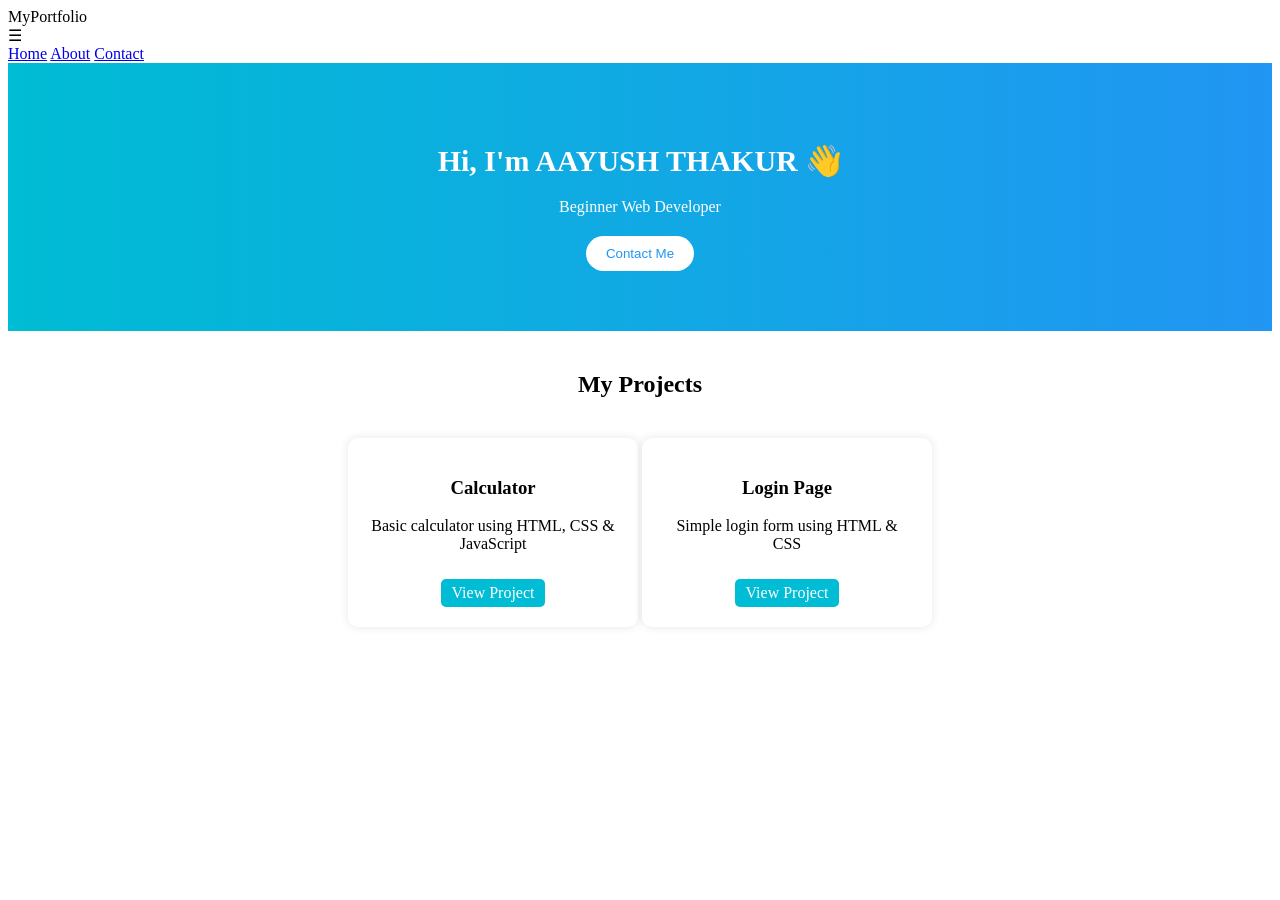
==== index.html @ 9e671acd "Add files via upload" ====
<!DOCTYPE html>
<html>
<head>
  <title>Portfolio</title>
  <link rel="stylesheet" href="style.css">

  <style>
    /* HERO */
    .hero{
      text-align: center;
      padding: 60px 20px;
      background: linear-gradient(to right,#00bcd4,#2196f3);
      color: white;
    }

    .hero h1{
      font-size: 30px;
    }

    .hero p{
      margin: 10px 0;
    }

    .hero button{
      padding: 10px 20px;
      border: none;
      border-radius: 20px;
      background: white;
      color: #2196f3;
      cursor: pointer;
      margin-top: 10px;
    }

    /* PROJECTS */
    .projects{
      padding: 20px;
      text-align: center;
    }

    .project-card{
      background: white;
      margin: 10px;
      padding: 15px;
      border-radius: 10px;
      display: inline-block;
      width: 250px;
      box-shadow: 0 0 10px rgba(0,0,0,0.1);
      transition: 0.3s;
    }

    .project-card:hover{
      transform: translateY(-5px);
    }
    .projects{
  padding: 20px;
  text-align: center;
}

.project-card{
  background: white;
  padding: 20px;
  border-radius: 10px;
  width: 250px;
  margin: 20px auto;
  box-shadow: 0 10 10px rgba(0,0,0,0.1);
}
.project-card a{
  display:inline-block;
  margin-top:10px;
  padding:5px 10px;
  background:#00bcd4;
  color:white;
  border-radius:5px;
  text-decoration:none;
}
  </style>
</head>

<body>

<!-- NAVBAR -->
<div class="navbar">
  <div class="nav-logo">MyPortfolio</div>
  <div class="menu-icon" onclick="toggleMenu()">☰</div>

  <div class="nav-links" id="navLinks">
    <a href="index.html" class="active">Home</a>
    <a href="about.html">About</a>
    <a href="contact.html">Contact</a>
  </div>
</div>

<!-- HERO -->
<div class="hero">
  <h1>Hi, I'm AAYUSH THAKUR 👋</h1>
  <p>Beginner Web Developer</p>
  <button onclick="location.href='contact.html'">Contact Me</button>
</div>

<!-- PROJECTS -->
<div class="projects">
  <h2>My Projects</h2> 

<div class="project-card">
  <h3>Calculator</h3>
  <p>Basic calculator using HTML, CSS & JavaScript</p>
  <a href="calculator.html">View Project</a>
</div>


<div class="project-card">
  <h3>Login Page</h3>
  <p>Simple login form using HTML & CSS</p>
  <a href="login.html">View Project</a>
</div>

<script>
function toggleMenu(){
  let menu = document.getElementById("navLinks");
  menu.style.display = (menu.style.display === "flex") ? "none" : "flex";
}
</script>

</body>
</html>
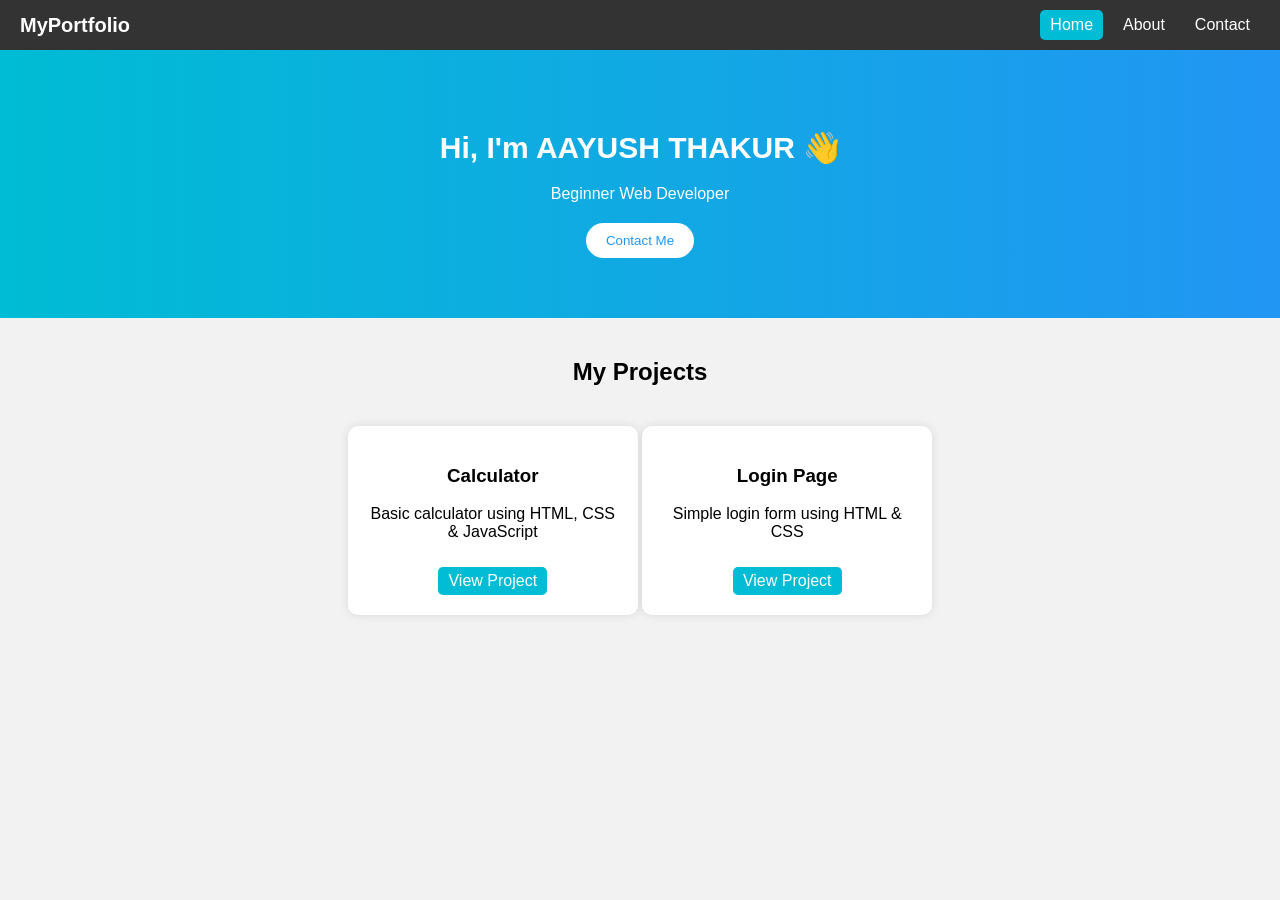
==== commit 06a7d792: "Update index.html" ====
--- a/index.html
+++ b/index.html
@@ -122,4 +122,4 @@
 </script>
 
 </body>
-</html>+</html>
--- a/style.css
+++ b/style.css
@@ -0,0 +1,135 @@
+body{
+  margin:0;
+  font-family: Arial;
+  background:#f2f2f2;
+}
+
+/* NAVBAR */
+.navbar{
+  display:flex;
+  justify-content:space-between;
+  align-items:center;
+  background:#333;
+  padding:10px 20px;
+}
+
+.nav-logo{
+  color:white;
+  font-size:20px;
+  font-weight:bold;
+}
+
+.nav-links{
+  display:flex;
+  gap:10px;
+}
+
+.nav-links a{
+  color:white;
+  text-decoration:none;
+  padding:6px 10px;
+  border-radius:5px;
+}
+
+.nav-links a:hover{
+  background:#555;
+}
+
+.nav-links a.active{
+  background:#00bcd4;
+}
+
+/* Hamburger */
+.menu-icon{
+  display:none;
+  font-size:25px;
+  color:white;
+  cursor:pointer;
+}
+
+/* HEADER */
+.header{
+  background: linear-gradient(to right,#00bcd4,#2196f3);
+  color:white;
+  padding:30px;
+  text-align:center;
+}
+
+/* MAIN */
+.main{
+  padding:20px;
+}
+
+/* PROFILE */
+.profile{
+  background:white;
+  padding:20px;
+  border-radius:10px;
+  max-width:300px;
+  margin:auto;
+  text-align:center;
+  box-shadow:0 0 10px rgba(0,0,0,0.1);
+}
+
+.profile img{
+  width:100px;
+  height:100px;
+  border-radius:50%;
+  object-fit:cover;
+}
+
+/* CARDS */
+.cards{
+  display:flex;
+  gap:20px;
+  margin-top:20px;
+  justify-content:center;
+  flex-wrap:wrap;
+}
+
+.card{
+  background:white;
+  padding:15px;
+  border-radius:10px;
+  width:250px;
+  box-shadow:0 0 10px rgba(0,0,0,0.1);
+  transition:0.3s;
+  text-align:center;
+}
+
+.card:hover{
+  transform:translateY(-5px);
+}
+
+/* CONTACT */
+form{
+  background:white;
+  padding:20px;
+  border-radius:10px;
+  max-width:300px;
+  margin:auto;
+}
+
+input, textarea{
+  width:100%;
+  margin:10px 0;
+  padding:8px;
+}
+
+/* MOBILE */
+@media(max-width:600px){
+
+  .menu-icon{
+    display:block;
+  }
+
+  .nav-links{
+    display:none;
+    flex-direction:column;
+    width:100%;
+  }
+
+  .nav-links a{
+    padding:10px;
+  }
+}
